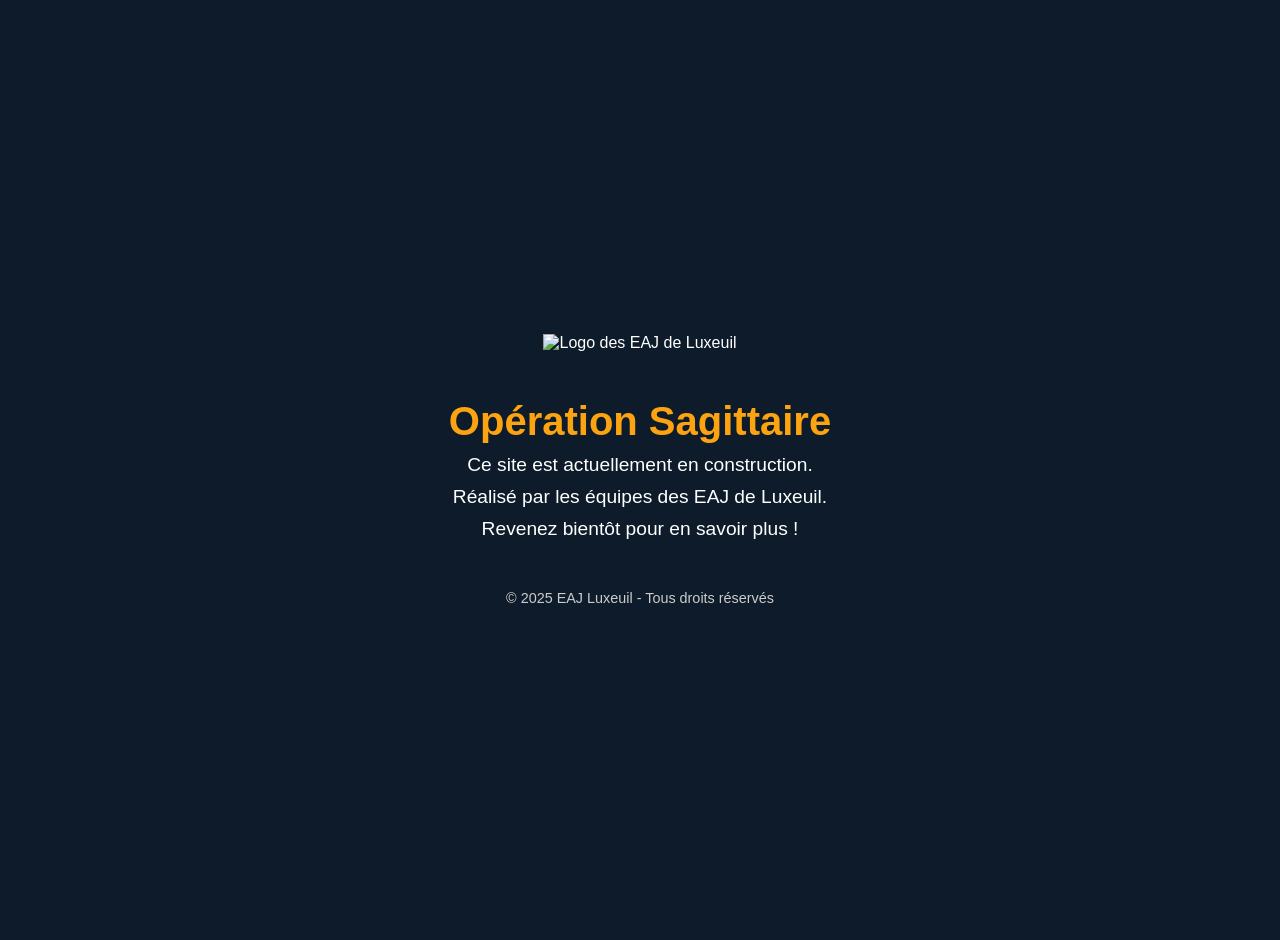
==== index.html @ ecb7c422 "Add files via upload" ====
<!DOCTYPE html>
<html lang="fr">
<head>
    <meta charset="UTF-8">
    <meta name="viewport" content="width=device-width, initial-scale=1.0">
    <title>Opération Sagittaire - Site en construction</title>
    <style>
        /* Styles de base pour tous les navigateurs */
        body {
            margin: 0;
            padding: 0;
            font-family: "Segoe UI", Tahoma, Geneva, Verdana, sans-serif;
            background-color: #0d1b2a;
            color: #ffffff;
            text-align: center;
            display: flex;
            flex-direction: column;
            justify-content: center;
            min-height: 100vh;
            padding: 20px;
        }

        img.logo {
            width: 120px;
            max-width: 80%;
            margin-bottom: 20px;
        }

        h1 {
            font-size: 2.5em;
            color: #fca311;
            margin-bottom: 10px;
        }

        p {
            font-size: 1.2em;
            margin: 10px 0;
        }

        footer {
            margin-top: 40px;
            font-size: 0.9em;
            color: #cccccc;
        }

        /* Responsive adjustments */
        @media (max-width: 600px) {
            h1 {
                font-size: 2em;
            }

            p {
                font-size: 1em;
            }
        }
    </style>
</head>
<body>
    <main>
        <!-- Logo (à remplacer par ton fichier local si besoin) -->
        <img src="logo-eaj.png" alt="Logo des EAJ de Luxeuil" class="logo">
        
        <h1>Opération Sagittaire</h1>
        <p>Ce site est actuellement en construction.</p>
        <p>Réalisé par les équipes des EAJ de Luxeuil.</p>
        <p>Revenez bientôt pour en savoir plus !</p>
    </main>

    <footer>
        &copy; 2025 EAJ Luxeuil - Tous droits réservés
    </footer>
</body>
</html>
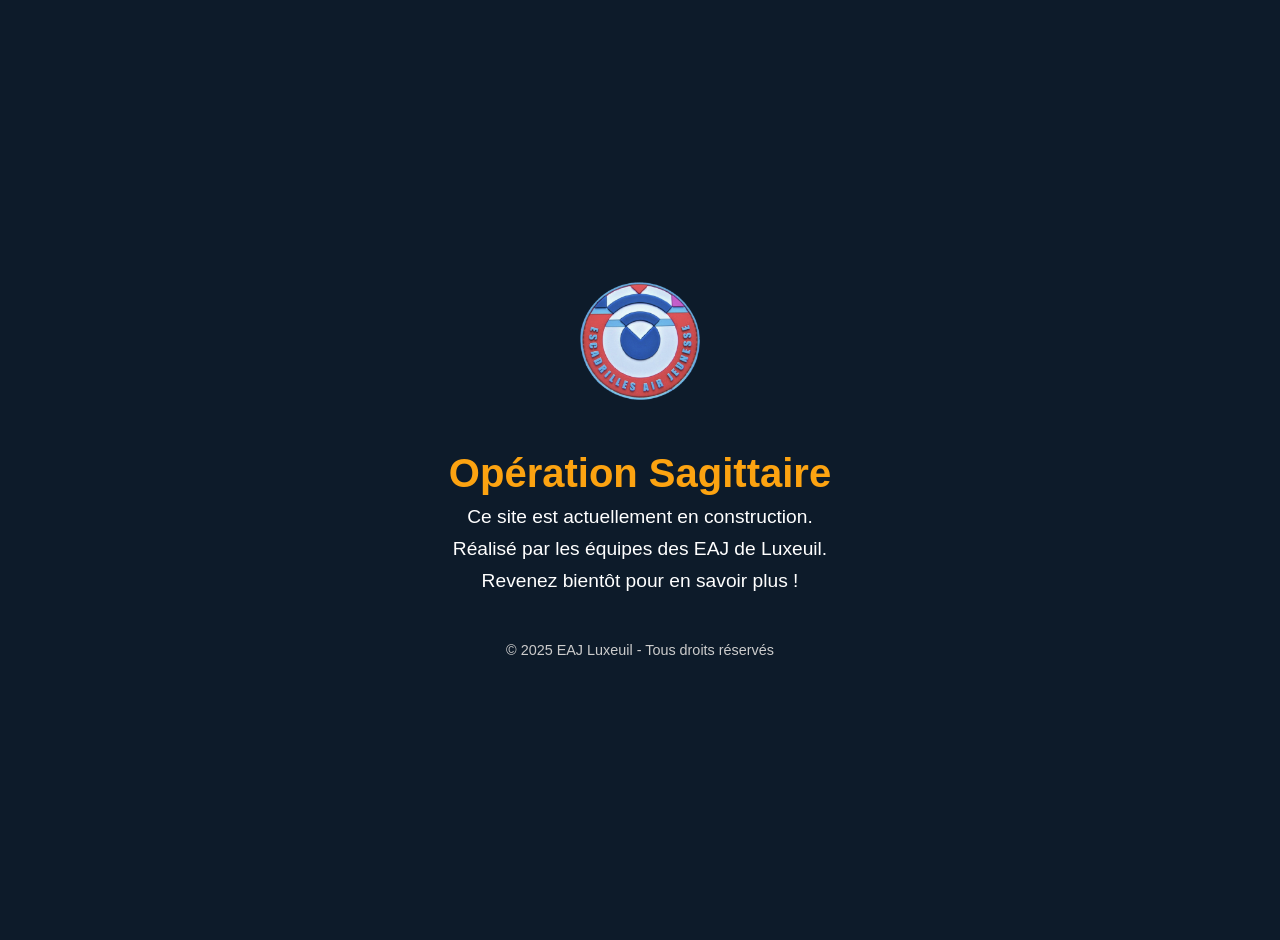
==== commit 45f6b6bf: "Add files via upload" ====
--- a/index.html
+++ b/index.html
@@ -58,7 +58,7 @@
 <body>
     <main>
         <!-- Logo (à remplacer par ton fichier local si besoin) -->
-        <img src="logo-eaj.png" alt="Logo des EAJ de Luxeuil" class="logo">
+        <img src="eaj.png" alt="Logo des EAJ de Luxeuil" class="logo">
         
         <h1>Opération Sagittaire</h1>
         <p>Ce site est actuellement en construction.</p>
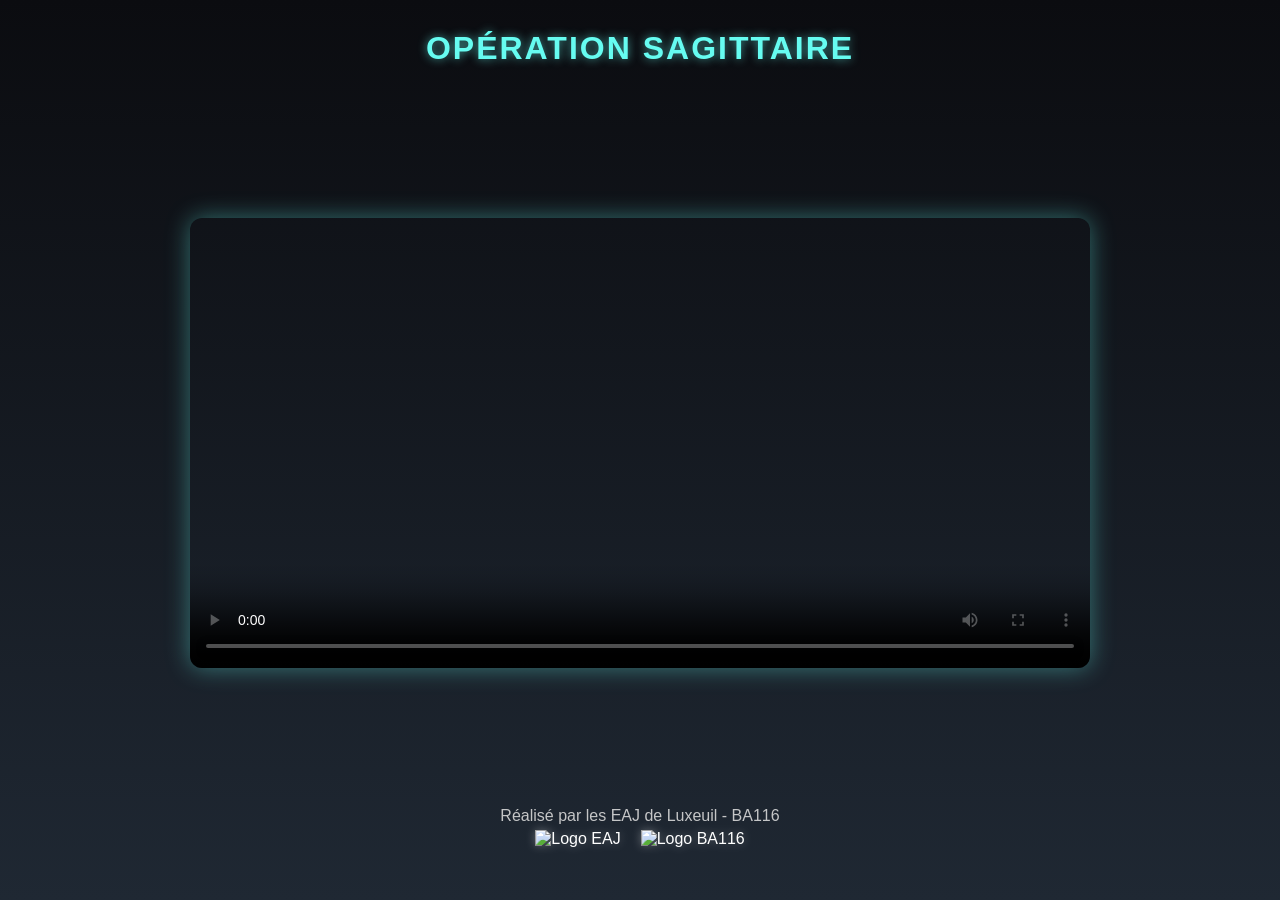
==== commit 6f69f8ca: "Add files via upload" ====
--- a/index.html
+++ b/index.html
@@ -3,71 +3,94 @@
 <head>
     <meta charset="UTF-8">
     <meta name="viewport" content="width=device-width, initial-scale=1.0">
-    <title>Opération Sagittaire - Site en construction</title>
+    <title>Opération Sagittaire</title>
     <style>
-        /* Styles de base pour tous les navigateurs */
+        /* Style global élégant et moderne */
         body {
             margin: 0;
             padding: 0;
-            font-family: "Segoe UI", Tahoma, Geneva, Verdana, sans-serif;
-            background-color: #0d1b2a;
+            font-family: "Poppins", Arial, sans-serif;
+            background: linear-gradient(180deg, #0b0c10, #1f2833);
             color: #ffffff;
-            text-align: center;
             display: flex;
             flex-direction: column;
-            justify-content: center;
+            align-items: center;
             min-height: 100vh;
-            padding: 20px;
+            justify-content: space-between;
         }
 
-        img.logo {
-            width: 120px;
-            max-width: 80%;
+        h1 {
+            margin-top: 30px;
+            font-size: 2em;
+            letter-spacing: 2px;
+            text-transform: uppercase;
+            text-align: center;
+            color: #66fcf1;
+            text-shadow: 0 0 10px #45a29e;
+        }
+
+        video {
+            width: 90%;
+            max-width: 900px;
+            border-radius: 12px;
+            box-shadow: 0 0 25px rgba(102, 252, 241, 0.4);
+            margin: 20px 0;
+        }
+
+        footer {
+            display: flex;
+            flex-direction: column;
+            align-items: center;
             margin-bottom: 20px;
         }
 
-        h1 {
-            font-size: 2.5em;
-            color: #fca311;
-            margin-bottom: 10px;
+        footer p {
+            font-size: 1em;
+            margin: 10px 0 5px 0;
+            color: #c5c6c7;
         }
 
-        p {
-            font-size: 1.2em;
-            margin: 10px 0;
+        .logos {
+            display: flex;
+            gap: 20px;
+            justify-content: center;
+            align-items: center;
         }
 
-        footer {
-            margin-top: 40px;
-            font-size: 0.9em;
-            color: #cccccc;
+        .logos img {
+            height: 50px;
+            width: auto;
+            filter: drop-shadow(0 0 5px rgba(255,255,255,0.3));
         }
 
-        /* Responsive adjustments */
+        /* Adaptation mobile */
         @media (max-width: 600px) {
             h1 {
-                font-size: 2em;
+                font-size: 1.5em;
             }
 
-            p {
-                font-size: 1em;
+            .logos img {
+                height: 40px;
             }
         }
     </style>
 </head>
 <body>
-    <main>
-        <!-- Logo (à remplacer par ton fichier local si besoin) -->
-        <img src="eaj.png" alt="Logo des EAJ de Luxeuil" class="logo">
-        
-        <h1>Opération Sagittaire</h1>
-        <p>Ce site est actuellement en construction.</p>
-        <p>Réalisé par les équipes des EAJ de Luxeuil.</p>
-        <p>Revenez bientôt pour en savoir plus !</p>
-    </main>
+
+    <h1>Opération Sagittaire</h1>
+
+    <video controls poster="EAJ.png">
+        <source src="operaionsagittaire.mp4" type="video/mp4">
+        Votre navigateur ne supporte pas la lecture vidéo.
+    </video>
 
     <footer>
-        &copy; 2025 EAJ Luxeuil - Tous droits réservés
+        <p>Réalisé par les EAJ de Luxeuil - BA116</p>
+        <div class="logos">
+            <img src="EAJ.png" alt="Logo EAJ">
+            <img src="BA116.png" alt="Logo BA116">
+        </div>
     </footer>
+
 </body>
 </html>
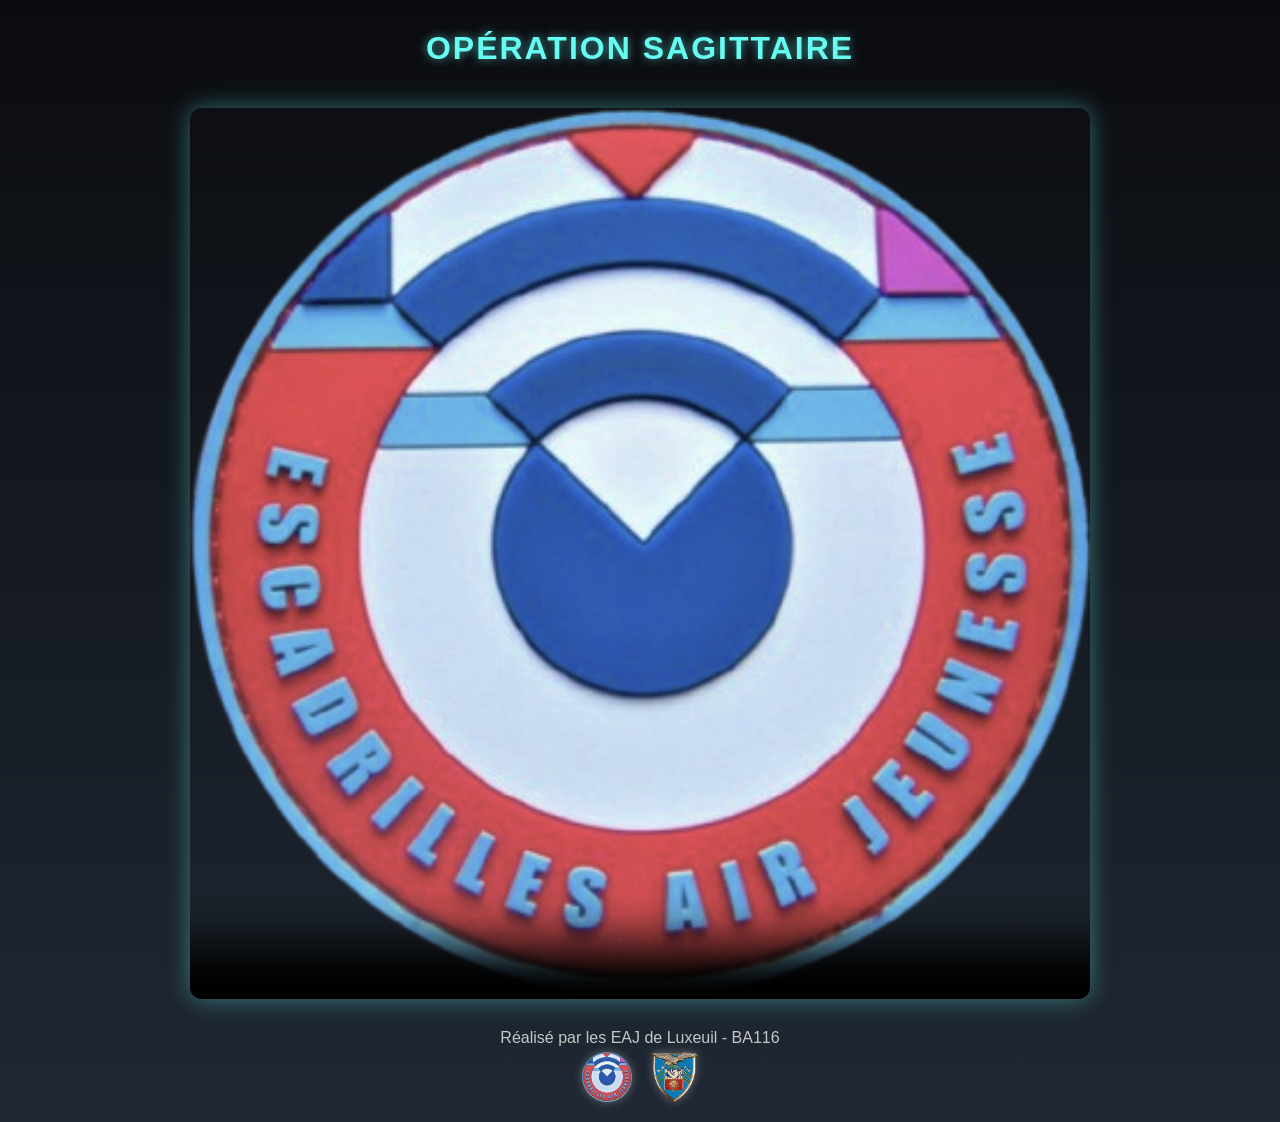
==== commit 5b3042df: "Add files via upload" ====
--- a/index.html
+++ b/index.html
@@ -79,7 +79,7 @@
 
     <h1>Opération Sagittaire</h1>
 
-    <video controls poster="EAJ.png">
+    <video controls poster="eaj.png">
         <source src="operaionsagittaire.mp4" type="video/mp4">
         Votre navigateur ne supporte pas la lecture vidéo.
     </video>
@@ -87,8 +87,8 @@
     <footer>
         <p>Réalisé par les EAJ de Luxeuil - BA116</p>
         <div class="logos">
-            <img src="EAJ.png" alt="Logo EAJ">
-            <img src="BA116.png" alt="Logo BA116">
+            <img src="eaj.png" alt="Logo EAJ">
+            <img src="ba116.png" alt="Logo BA116">
         </div>
     </footer>
 
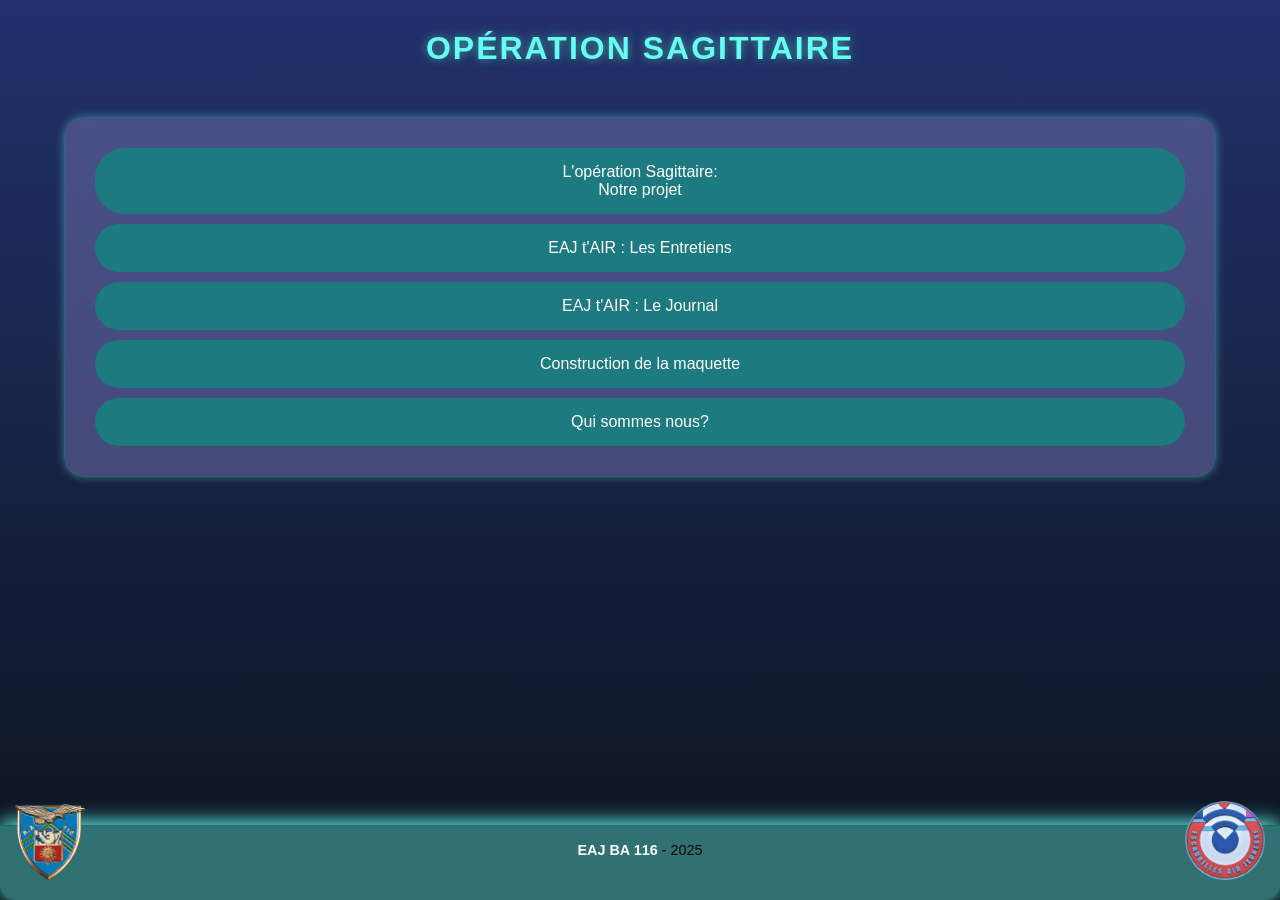
==== commit ecfefeac: "Add files via upload" ====
--- a/index.html
+++ b/index.html
@@ -4,92 +4,30 @@
     <meta charset="UTF-8">
     <meta name="viewport" content="width=device-width, initial-scale=1.0">
     <title>Opération Sagittaire</title>
-    <style>
-        /* Style global élégant et moderne */
-        body {
-            margin: 0;
-            padding: 0;
-            font-family: "Poppins", Arial, sans-serif;
-            background: linear-gradient(180deg, #0b0c10, #1f2833);
-            color: #ffffff;
-            display: flex;
-            flex-direction: column;
-            align-items: center;
-            min-height: 100vh;
-            justify-content: space-between;
-        }
+     <link rel="stylesheet" href="styles.css">
+    </head>
+<body>
+ <h1>Opération Sagittaire</strong> </h1>
+ 
+ <div class="container">
+        
+   <div class="links-container">
+            <a href="operationsagittaire.html" class="link" >L'opération Sagittaire:<br>Notre projet </a>
+            <a href="eajtairvideo.html" class="link" >EAJ t'AIR : Les Entretiens </a>
+            <a href="eajtairpdf.html" class="link" >EAJ t'AIR : Le Journal</a>
+            <a href="maquette.html" class="link" >Construction de la maquette</a>
+            <a href="eaj.html" class="link" >Qui sommes nous?</a>
+            </div>
+    </div>
 
-        h1 {
-            margin-top: 30px;
-            font-size: 2em;
-            letter-spacing: 2px;
-            text-transform: uppercase;
-            text-align: center;
-            color: #66fcf1;
-            text-shadow: 0 0 10px #45a29e;
-        }
+    <!-- Footer -->
+    <footer class="accueilfooter">
+        <img src="images/ba116.png" alt="Décor gauche" class="img-gauche">
+        <p id="acceuilfooterp" style="color: #190303;position: relative;bottom: 100%;"><strong style="color: rgb(255, 255, 255);">EAJ BA 116</strong> - 2025</p>
+                <img src="images/eaj.png" alt="Décor droite" class="img-droite">
+      </footer>
+    
 
-        video {
-            width: 90%;
-            max-width: 900px;
-            border-radius: 12px;
-            box-shadow: 0 0 25px rgba(102, 252, 241, 0.4);
-            margin: 20px 0;
-        }
-
-        footer {
-            display: flex;
-            flex-direction: column;
-            align-items: center;
-            margin-bottom: 20px;
-        }
-
-        footer p {
-            font-size: 1em;
-            margin: 10px 0 5px 0;
-            color: #c5c6c7;
-        }
-
-        .logos {
-            display: flex;
-            gap: 20px;
-            justify-content: center;
-            align-items: center;
-        }
-
-        .logos img {
-            height: 50px;
-            width: auto;
-            filter: drop-shadow(0 0 5px rgba(255,255,255,0.3));
-        }
-
-        /* Adaptation mobile */
-        @media (max-width: 600px) {
-            h1 {
-                font-size: 1.5em;
-            }
-
-            .logos img {
-                height: 40px;
-            }
-        }
-    </style>
-</head>
-<body>
-
-    <h1>Opération Sagittaire</h1>
-
-    <video controls poster="eaj.png">
-        <source src="operaionsagittaire.mp4" type="video/mp4">
-        Votre navigateur ne supporte pas la lecture vidéo.
-    </video>
-
-    <footer>
-        <p>Réalisé par les EAJ de Luxeuil - BA116</p>
-        <div class="logos">
-            <img src="eaj.png" alt="Logo EAJ">
-            <img src="ba116.png" alt="Logo BA116">
-        </div>
     </footer>
 
 </body>
--- a/styles.css
+++ b/styles.css
@@ -0,0 +1,226 @@
+ /* Reset de base pour une compatibilité optimale entre navigateurs */
+* {
+    margin: 0;
+    padding: 0;
+    box-sizing: border-box;
+}
+/* Style global élégant et moderne */
+        body {          
+            font-family: "Poppins", Arial, sans-serif;
+            background: linear-gradient(180deg, #22316d, #0c131c);
+            color: #ffffff;
+            display: flex;
+            flex-direction: column;
+            min-height: 100vh;
+         
+        }
+
+        /* Zone principale */
+main {
+    flex: 1;
+    display: flex;
+    flex-direction: column;
+    justify-content: center;
+    align-items: center;
+    padding: 20px;
+}
+/* Conteneur principal qui grandit pour pousser le footer en bas */
+.container {
+    text-align: center;
+    position: relative;
+    
+    background: rgba(114, 114, 174, 0.509); /* semi-transparent */
+    backdrop-filter: blur(12px); /* flou d’arrière-plan */
+    -webkit-backdrop-filter: blur(12px); /* compatibilité Safari */
+    border: 1px solid rgba(15, 127, 106, 0.4);
+    padding: 30px 30px;
+    border-radius: 20px;
+    box-shadow: 0 0 10px rgba(102, 252, 241, 0.4);
+    width: 90%;
+    color: #7a1717;
+        margin: 50px auto;
+    animation: fadeInUp 0.6s ease-out;
+}
+
+        h1 {
+            margin-top: 30px;
+            font-size: 2em;
+            letter-spacing: 2px;
+            text-transform: uppercase;
+            text-align: center;
+            color: #66fcf1;
+            text-shadow: 0 0 10px #45a29e;
+        }
+
+        video {
+            width: 90%;
+            max-width: 900px;
+            border-radius: 12px;
+            box-shadow: 0 0 25px rgba(102, 252, 241, 0.4);
+            margin: 20px 0;
+        }
+footer {
+    position: fixed;
+    margin-top: auto;
+    text-align: center;
+    padding: 30px 0;
+    font-size: 0.9rem;
+    margin-top: 50px;
+    color:  #66fcf1;
+    background: rgba(102, 252, 241, 0.4); /* fond semi-transparent */
+    backdrop-filter: blur(10px); /* flou léger */
+    -webkit-backdrop-filter: blur(10px);
+    border-top: 0.5px solid  #176d67;;
+    box-shadow: 0 -3px 20px  #66fcf1;;
+    border-radius: 0 0 15px 15px;
+    text-align: center;
+    width: 100%;
+  bottom: 0px;
+  height: 75px;
+}
+               
+
+    
+/* Conteneur des liens */
+.links-container {
+  
+    display: flex;
+    flex-direction: column;
+    gap: 10px;
+}
+/* Style des liens */
+.link {
+    text-decoration: none;
+    padding: 15px 25px;
+    background-color: rgba(24, 129, 129, 0.881);
+    color: white;
+    border-radius: 30px;
+    font-size: 1rem;
+    font-weight: 500;
+    transition: background-color 0.3s ease, transform 0.3s ease;
+}
+
+/* Effet au survol des liens */
+.link:hover {
+    background-color: #0e3034;
+    transform: translateY(-3px); /* Léger effet de soulèvement */
+}
+header {
+     padding: 10px 0;
+    font-size: 1.2rem;
+    font-family:'Segoe UI', Tahoma, Geneva, Verdana, sans-serif;
+    color: #333333;
+    background: rgba(156, 164, 210, 0.322); /* fond semi-transparent */
+    backdrop-filter: blur(10px); /* flou léger */
+    -webkit-backdrop-filter: blur(10px);
+    border-bottom: 1px solid rgba(255, 255, 255, 0.3);
+    box-shadow: 0 -3px 20px rgba(111, 90, 90, 0.05);
+    border-radius: 0 0 15px 15px;
+    text-align: center;
+}
+.audio-player {
+    text-align: center;
+    margin: 30px 0;
+  }
+
+  blockquote {
+    background: rgba(201, 193, 180, 0.979);
+  
+    border-left: 8px solid #5c470f;
+    color: #000000;
+    font-size: 1.2em;
+    line-height: 1.6;
+    box-shadow: 0 4px 10px rgba(0,0,0,0.05);
+  }
+
+  blockquote p {
+color: #3f3f40;
+font-family: "Satisfy", cursive;
+
+text-justify: none;
+  }
+  
+  #lightbox {
+    display: none;
+    position: fixed;
+    z-index: 100;
+    left: 0; top: 0;
+    width: 100%;
+    height: 100%;
+    background: rgba(0,0,0,0.85);
+    justify-content: center;
+    align-items: center;
+  }
+
+  #lightbox img {
+    max-width: 200%;
+    max-height: 200%;
+    border: 8px solid #605f66;
+    box-shadow: 0 0 20px #3430307d;
+  }
+
+footer strong {
+    color: #1a2f48;
+    font-weight: 600;
+}
+
+.footer-btn {
+    position: relative;
+    
+    padding: 10px 22px;
+    height: 10%;
+    background-color: rgba(157, 189, 219, 0.85);
+    color: white;
+    border-radius: 30px;
+    font-size: 0.8rem;
+    text-decoration: none;
+    border: none;
+    bottom: 95%;
+    backdrop-filter: blur(4px);
+    transition: background-color 0.3s ease, transform 0.2s ease;
+}
+
+.footer-btn:hover {
+    background-color: rgba(30, 39, 48, 0.9);
+    transform: translateY(-3px); /* Léger effet de soulèvement */
+}
+
+  p footer{
+ font-size: 0.4rem;
+
+  }
+  .img-gauche,
+  .img-droite {
+    position: fixed;
+    bottom: 20px;
+    width: 70px; /* ajuste selon la taille de tes images */
+    z-index: 999;
+  }
+  
+  .img-gauche {
+    left: 15px;
+    
+  }
+  
+  .img-droite {
+    right: 15px;
+    width: 80px; /* ajuste selon la taille de tes images */
+  }
+
+
+        /* Adaptation mobile */
+        @media (max-width: 600px) {
+            h1 {
+                font-size: 1.5em;
+            }
+
+            .logos img {
+                height: 40px;
+            }
+        }
+.accueilfooter{
+  position: fixed;
+width: 100%;
+bottom: 0px;
+height: 75px;
+}
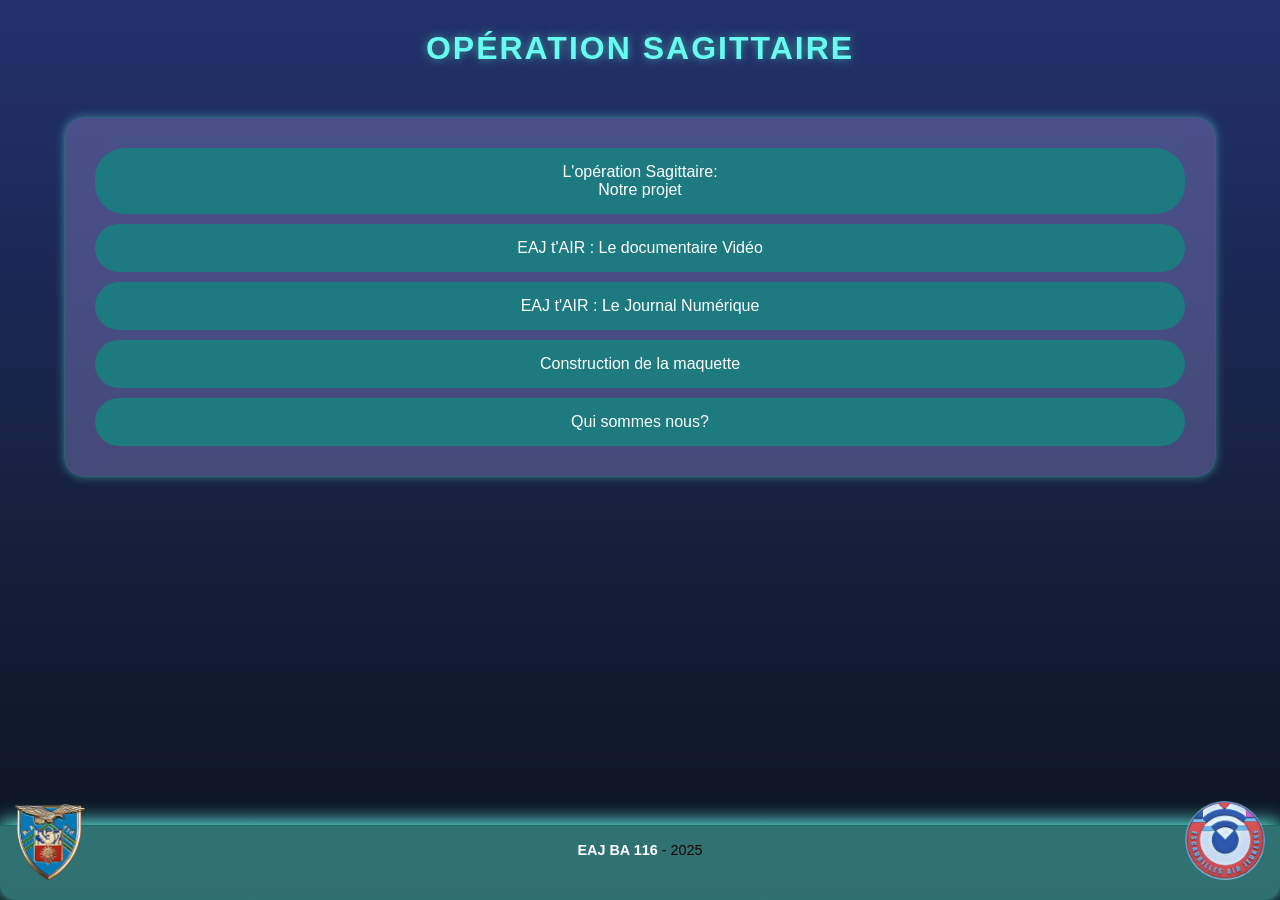
==== commit 88a202d2: "Add files via upload" ====
--- a/index.html
+++ b/index.html
@@ -7,14 +7,14 @@
      <link rel="stylesheet" href="styles.css">
     </head>
 <body>
- <h1>Opération Sagittaire</strong> </h1>
+ <h1>Opération Sagittaire</h1>
  
  <div class="container">
         
    <div class="links-container">
             <a href="operationsagittaire.html" class="link" >L'opération Sagittaire:<br>Notre projet </a>
-            <a href="eajtairvideo.html" class="link" >EAJ t'AIR : Les Entretiens </a>
-            <a href="eajtairpdf.html" class="link" >EAJ t'AIR : Le Journal</a>
+            <a href="eajtairvideo.html" class="link" >EAJ t'AIR : Le documentaire Vidéo </a>
+            <a href="eajtair.html" class="link" >EAJ t'AIR : Le Journal Numérique</a>
             <a href="maquette.html" class="link" >Construction de la maquette</a>
             <a href="eaj.html" class="link" >Qui sommes nous?</a>
             </div>
--- a/styles.css
+++ b/styles.css
@@ -52,12 +52,13 @@
             text-shadow: 0 0 10px #45a29e;
         }
 
-        video {
-            width: 90%;
-            max-width: 900px;
-            border-radius: 12px;
-            box-shadow: 0 0 25px rgba(102, 252, 241, 0.4);
-            margin: 20px 0;
+       
+        h2 {
+            margin-top: 20px;
+            font-size: 1.5em;
+            letter-spacing: 2px;
+            text-align: center;
+          
         }
 footer {
     position: fixed;
@@ -216,11 +217,89 @@
 
             .logos img {
                 height: 40px;
+                
             }
+              .video-frame { width: 96vw; border-radius: 16px; }
         }
 .accueilfooter{
   position: fixed;
 width: 100%;
 bottom: 0px;
 height: 75px;
-}+}
+ /* ——— Vidéo responsive ——— */
+.video-frame {
+  width: min(92vw, 1100px);      /* s’adapte à l’écran, borné à 1100px */
+  aspect-ratio: 16 / 9;          /* garde un ratio propre */
+  background: #000;              /* barres noires si besoin */
+  border-radius: clamp(12px, 2vw, 25px);
+  overflow: hidden;
+  box-shadow: 0 0 25px rgba(102, 252, 241, 0.4);
+  margin: 20px auto;
+}
+
+.video-frame > video {
+  width: 100%;
+  height: 100%;
+  display: block;
+  object-fit: contain;           /* évite la coupe ; utilise cover si tu veux recadrer */
+}
+
+/* Centre le contenu et évite que le footer fixe ne chevauche la vidéo */
+main {
+  flex: 1;
+  display: flex;
+  align-items: center;
+  justify-content: center;
+  padding: clamp(12px, 2.5vw, 32px);
+  padding-bottom: 110px;         /* >= hauteur du footer (75px) + marge */
+}
+
+/* Mobile : un peu plus large et bords plus doux */
+@media (max-width: 600px) {
+  .video-frame { width: 96vw; border-radius: 16px; }
+}
+.pdf-close {
+    position: absolute;
+    top: 10px;
+    right: 12px;
+    font-size: 1.2rem;
+    background-color: rgba(68, 84, 99, 0.9);
+    color: white;
+    border: none;
+    border-radius: 50%;
+    width: 32px;
+    height: 32px;
+    display: flex;
+    align-items: center;
+    justify-content: center;
+    cursor: pointer;
+    z-index: 10;
+    transition: background-color 0.3s ease;
+}
+
+.pdf-close:hover {
+    background-color: rgba(68, 84, 99, 1);
+}
+
+.btn {
+    display: inline-block;
+    padding: 10px 20px;
+    border: none;
+    text-decoration: none;
+    border-radius: 25px;
+    background-color: rgba(61, 73, 86, 0.85);
+    color: white;
+    cursor: pointer;
+    font-size: 1rem;
+    transition: background-color 0.3s ease;
+    text-align: center;
+    max-width: 90vw;
+    margin: 1rem auto;
+}
+
+.btn:hover {
+    background-color: rgba(30, 39, 48, 0.9);
+    transform: translateY(-3px); /* Léger effet de soulèvement */
+}
+
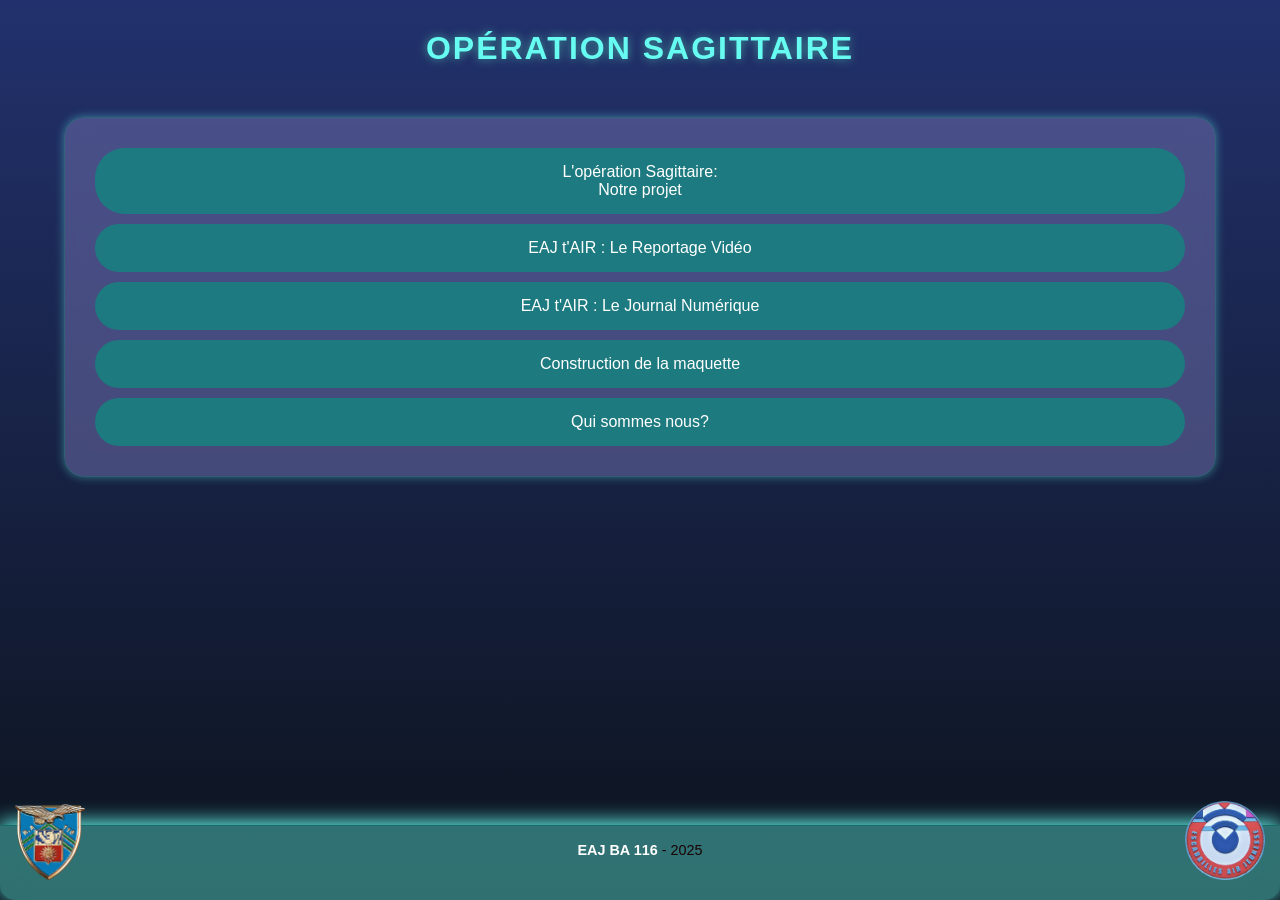
==== commit 14b60fd8: "Add files via upload" ====
--- a/index.html
+++ b/index.html
@@ -13,7 +13,7 @@
         
    <div class="links-container">
             <a href="operationsagittaire.html" class="link" >L'opération Sagittaire:<br>Notre projet </a>
-            <a href="eajtairvideo.html" class="link" >EAJ t'AIR : Le documentaire Vidéo </a>
+            <a href="eajtairvideo.html" class="link" >EAJ t'AIR : Le Reportage Vidéo </a>
             <a href="eajtair.html" class="link" >EAJ t'AIR : Le Journal Numérique</a>
             <a href="maquette.html" class="link" >Construction de la maquette</a>
             <a href="eaj.html" class="link" >Qui sommes nous?</a>
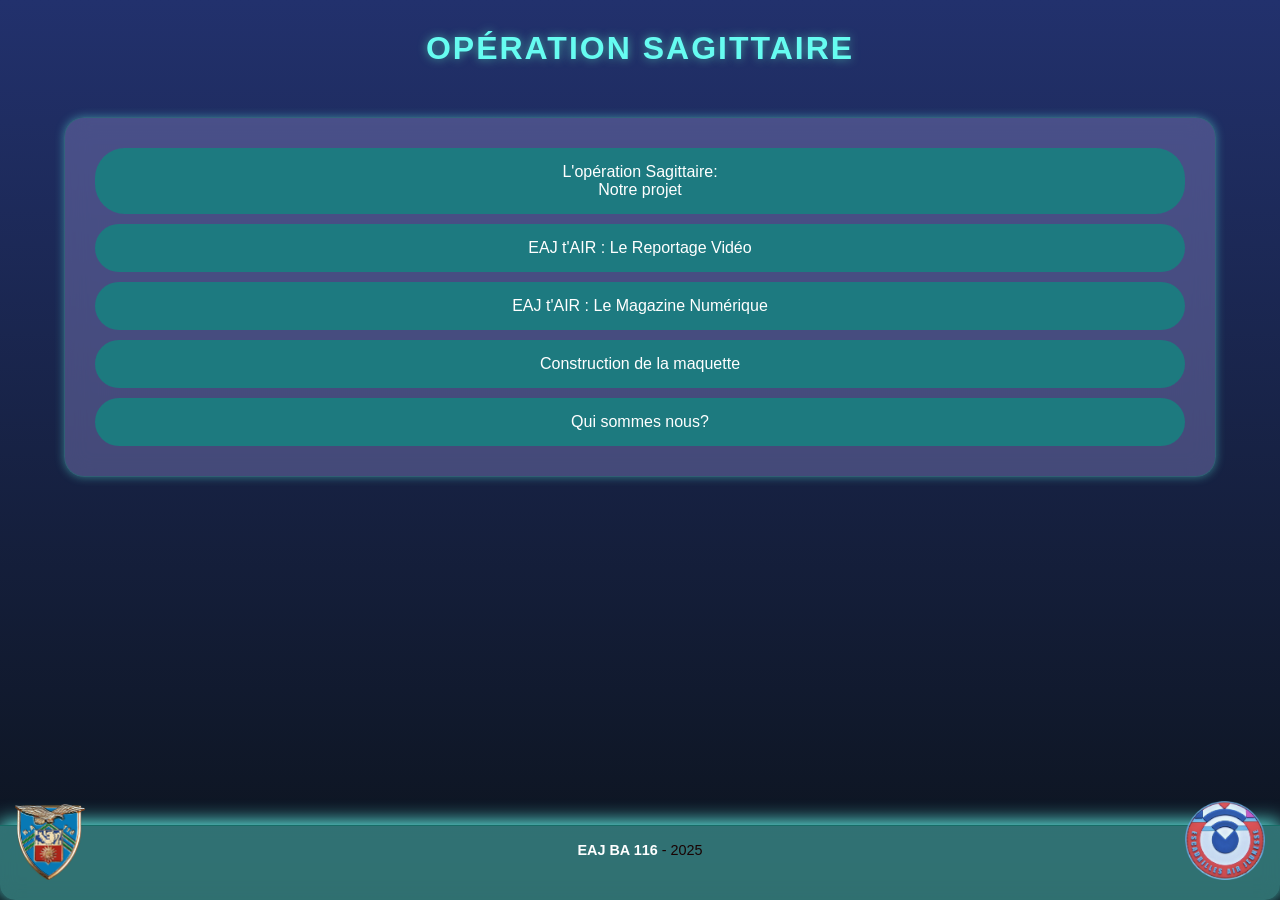
==== commit bed40c0a: "Add files via upload" ====
--- a/index.html
+++ b/index.html
@@ -14,7 +14,7 @@
    <div class="links-container">
             <a href="operationsagittaire.html" class="link" >L'opération Sagittaire:<br>Notre projet </a>
             <a href="eajtairvideo.html" class="link" >EAJ t'AIR : Le Reportage Vidéo </a>
-            <a href="eajtair.html" class="link" >EAJ t'AIR : Le Journal Numérique</a>
+            <a href="eajtairpdf.html" class="link" >EAJ t'AIR : Le Magazine Numérique</a>
             <a href="maquette.html" class="link" >Construction de la maquette</a>
             <a href="eaj.html" class="link" >Qui sommes nous?</a>
             </div>
